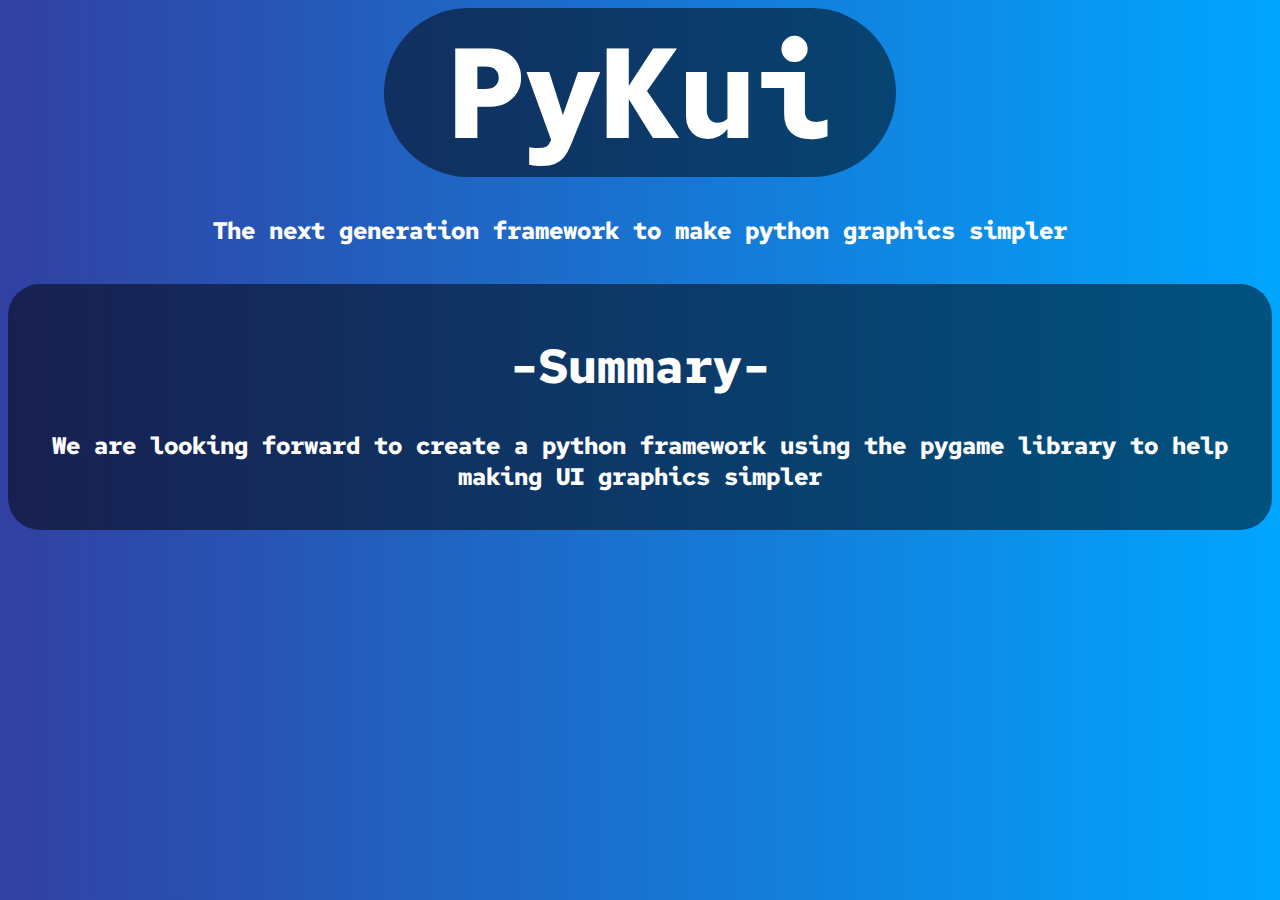
==== PyKuiFramework/index.html @ b43aaa74 "New py framework" ====
<!DOCTYPE html>
<html lang="en">
<head>
    <meta charset="UTF-8">
    <meta http-equiv="X-UA-Compatible" content="IE=edge">
    <meta name="viewport" content="width=device-width, initial-scale=1.0">
    <title>PyKui</title>
    <link rel="stylesheet" href="styles.css">
    <link rel="icon" href="rsrc/icon.png">
</head>

<body>
    
    <div class = "Welcome">
        <h1>PyKui</h1>
        <br>
        <h2>The next generation framework to make python graphics simpler</h2>
    </div>

    <br>

    <div class = "Summary">
        <br>
        <h1>-Summary-</h1>
        <h2>We are looking forward to create a python framework using the pygame library to help making UI graphics simpler</h2>
        <br>
    </div>

    <div class = "Team"></div>
    <script>
    </script>

</body>

</html>
---- PyKuiFramework/styles.css ----
@import url('https://fonts.googleapis.com/css2?family=Red+Hat+Mono&family=VT323&display=swap');
.Welcome h1{
    font-family: 'Red Hat Mono', monospace;
    font-size: 8em;
    font-style: bold;
    color: #fff;
    background-color: rgba(0, 0, 0, 0.5);
    padding: auto;
    margin: auto;
    min-width:fit-content;
    max-width: 4em;
    border-radius: 2em;
}

h1{
    font-family: 'Red Hat Mono', monospace;
    font-size: 3em;
    font-style: bold;
    color: #fff;
}

h2{
    font-family: 'Red Hat Mono', monospace;
    color: #fff;
}


.Welcome{
    text-align: center;
}

.Summary{
    text-align: center;
    border-radius: 2em;
    padding: auto;
    background-color: rgba(0, 0, 0, 0.5);
}

.Team{
    text-align: center;
}

body{
    background: rgb(49,64,162);
    background: linear-gradient(90deg, rgba(49,64,162,1) 0%, rgba(0,166,255,1) 100%);
}
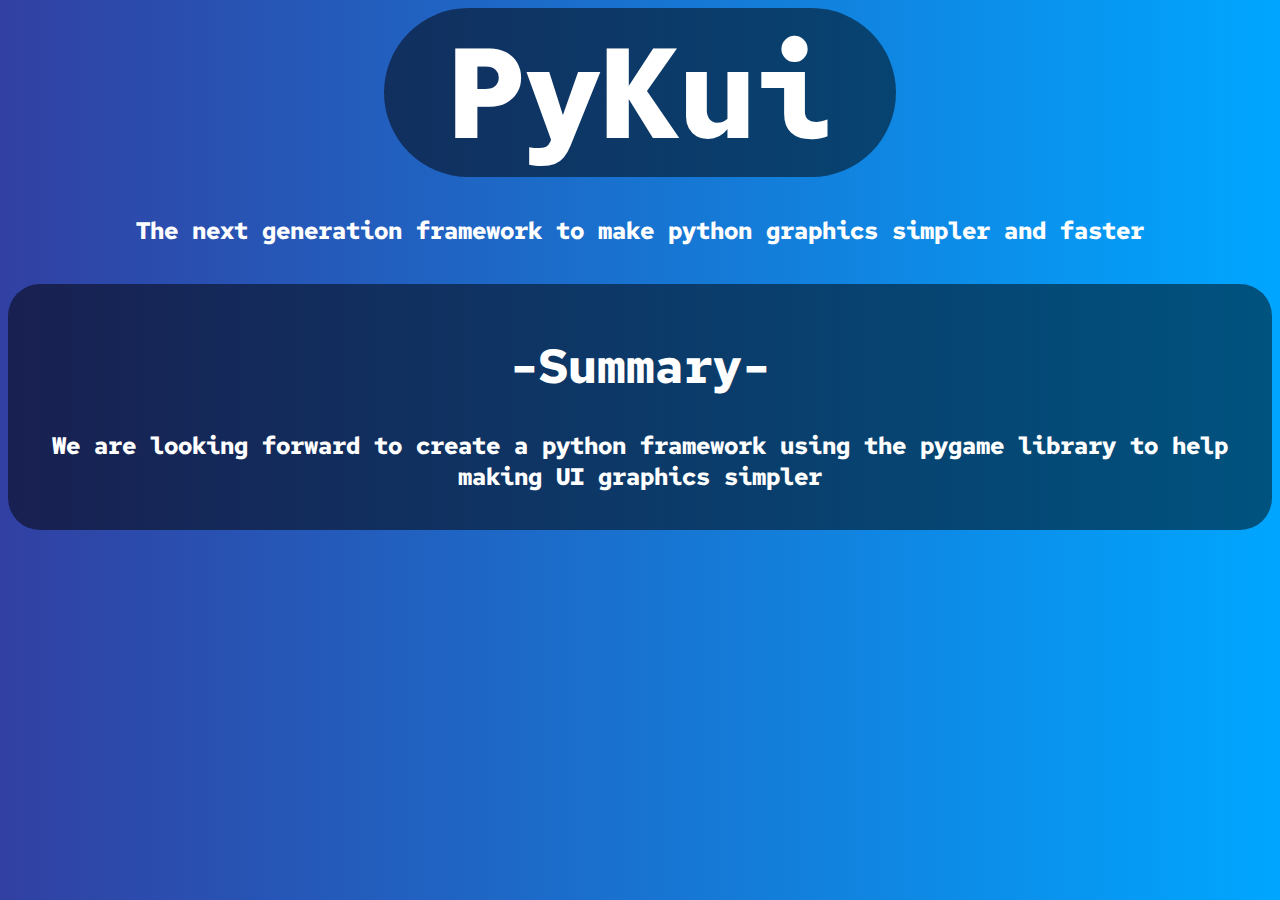
==== commit f757e2ba: "Update" ====
--- a/PyKuiFramework/index.html
+++ b/PyKuiFramework/index.html
@@ -14,7 +14,7 @@
     <div class = "Welcome">
         <h1>PyKui</h1>
         <br>
-        <h2>The next generation framework to make python graphics simpler</h2>
+        <h2>The next generation framework to make python graphics simpler and faster</h2>
     </div>
 
     <br>
